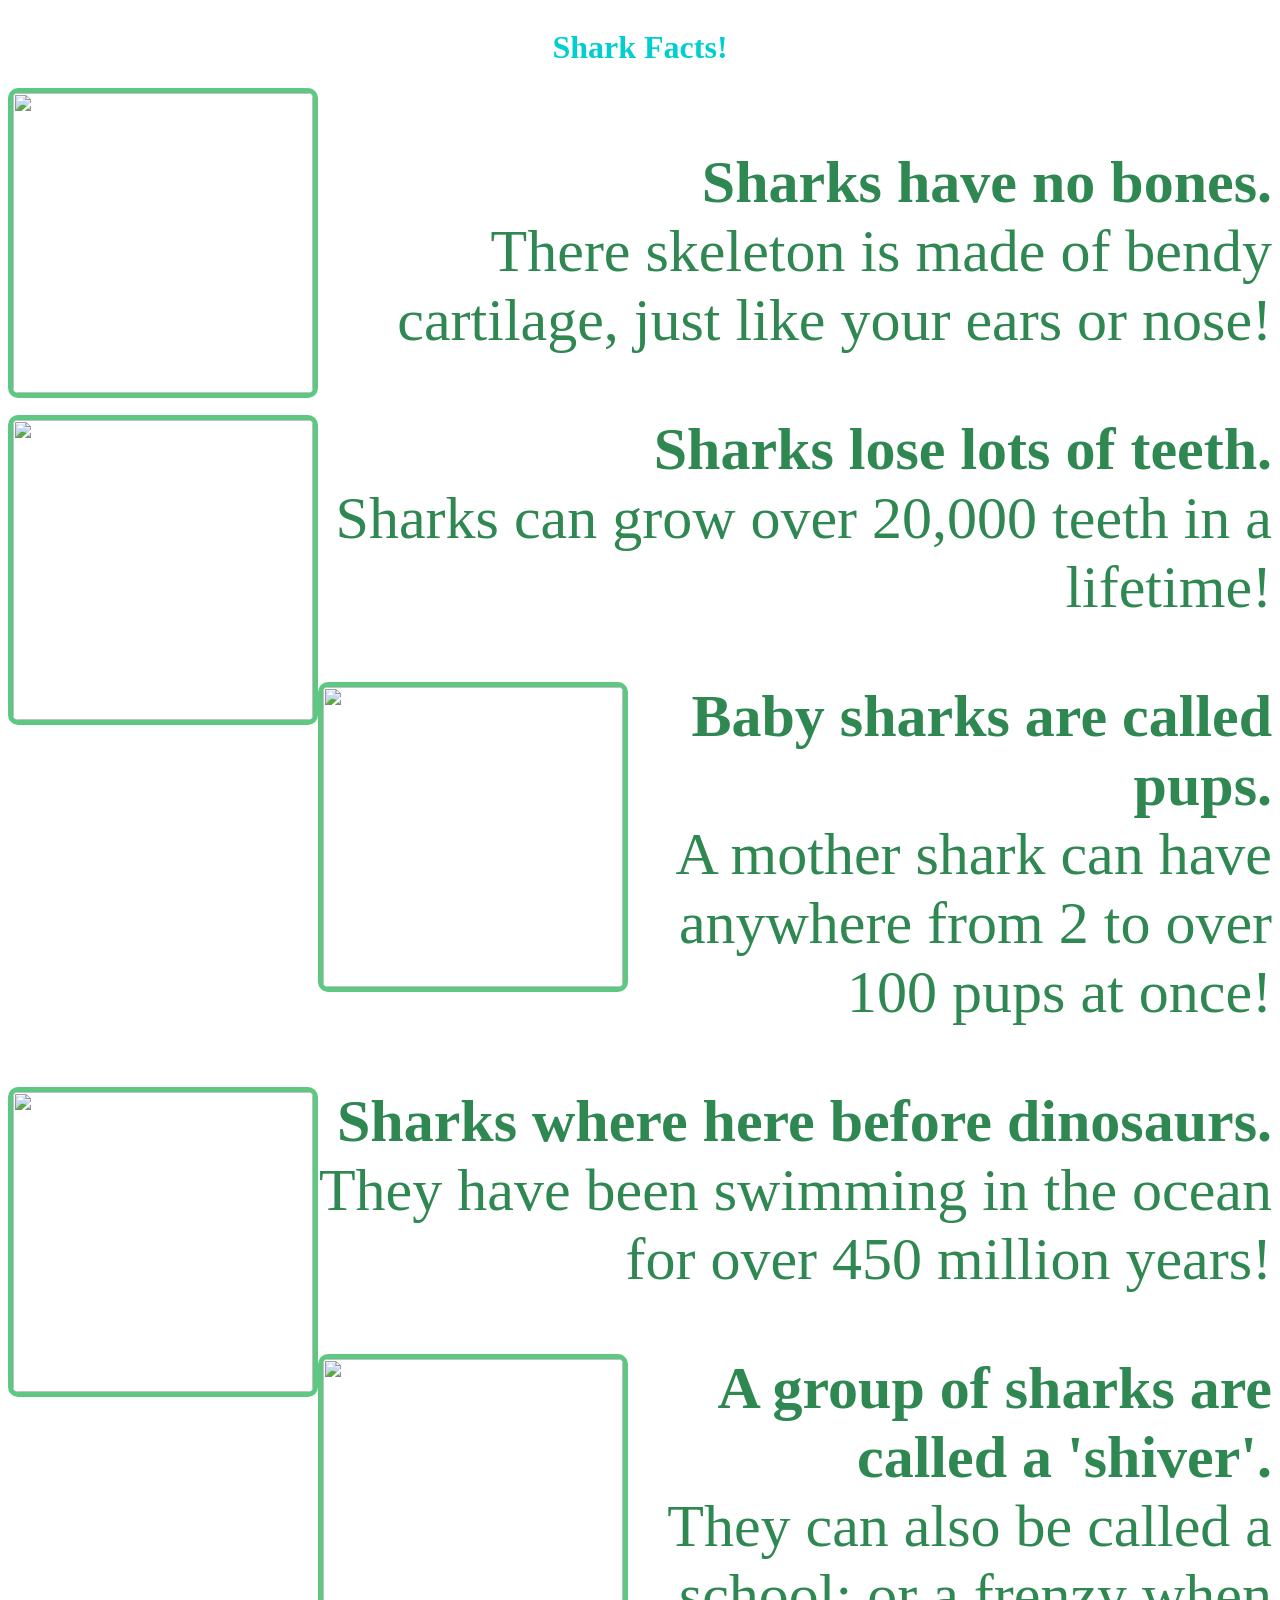
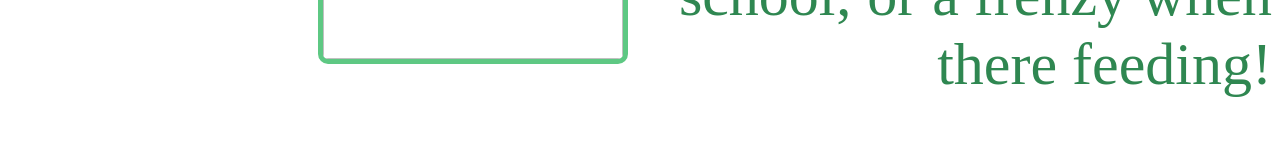
==== index.html @ eafaf6a6 "update index.html" ====
<html>
    <head>
        <link rel="stylesheet" href="stylesheet.css">
    </head>
    <body>
		<div id="title">
			<h1>Shark Facts!</h1>
		</div>
		
		<div class="content-container">
	        <img class="shark" id="1" src="https://i.pinimg.com/736x/7f/42/29/7f4229f20f94eeb55e0e1acdf5a1937b.jpg">
	        <p class="text" id="Bones">
	            <b>Sharks have no bones.</b>
	            <br>
	            There skeleton is made of bendy cartilage, just like your ears or nose!
	        </p>
	
	        <img class="shark" id="2" src="https://i.pinimg.com/736x/51/2c/f2/512cf27a6338da231a027a22ac212e88.jpg">
	        <p class="text" id="Teeth">
	            <b>Sharks lose lots of teeth.</b>
	            <br>
	        	Sharks can grow over 20,000 teeth in a lifetime!
	        </p>
	
	        <img class="shark" id="3" src="https://i.pinimg.com/736x/46/2e/a1/462ea1d4961094d97f12cc8a5d8af918.jpg">
	        <p class="text" id="Pups">
	            <b>Baby sharks are called pups.</b>
	            <br>
	            A mother shark can have anywhere from 2 to over 100 pups at once!
	        </p>
	
	        <img class="shark" id="4" src="https://i.pinimg.com/736x/aa/ae/6f/aaae6f0ce15c08f134515fa7d2a40084.jpg">
	        <p class="text" id="Dinos">
	            <b>Sharks where here before dinosaurs.</b>
	            <br>
	            They have been swimming in the ocean for over 450 million years!
	        </p>
	
	        <img class="shark" id="5" src="https://i.pinimg.com/736x/c7/9d/cc/c79dcc28bcb3830e1f97a99a1a06ac01.jpg">
	        <p class="text" id="Shiver">
	            <b>A group of sharks are called a 'shiver'.</b>
	            <br>
	            They can also be called a school; or a frenzy when there feeding!
	        </p>
		</div>
    </body>
</html>
---- stylesheet.css ----
body {
    background-image: url("https://i.pinimg.com/736x/b1/52/fb/b152fbb42e81cf2994d87585a8a04dac.jpg");
    background-position: center;
    background-size: cover;
    background-attachment: fixed;
	display: flex;
	justify-content: center;
	align-items: center;
	flex-direction: column;
}
#title {
	display: flex;
	justify-content: center;
	align-items: center;
	flex-direction: row;
}
#title h1 {
	font-size: 2rem;
	color: darkturquoise;
}
.shark {
    border: 5px solid #5EC883;
    border-radius: 10px;
    float: left;
    width: 300px;
    height: 300px;
}

.text {
    font-size: 60px;
    color: #2F8751;
    text-align: right;
    position: right;
}
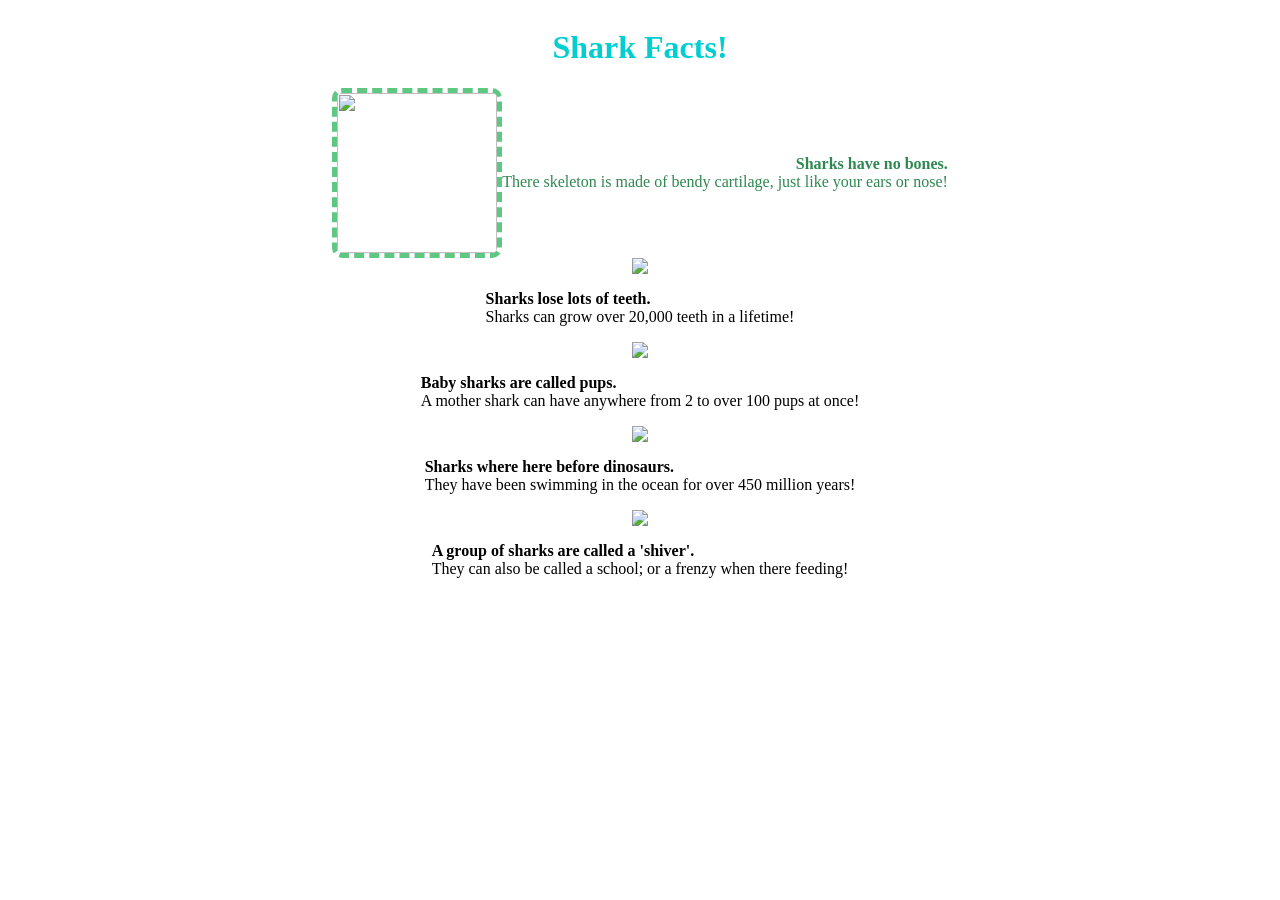
==== commit 27646a45: "update index.html" ====
--- a/index.html
+++ b/index.html
@@ -2,18 +2,21 @@
     <head>
         <link rel="stylesheet" href="stylesheet.css">
     </head>
+	
     <body>
 		<div id="title">
 			<h1>Shark Facts!</h1>
 		</div>
 		
 		<div class="content-container">
-	        <img class="shark" id="1" src="https://i.pinimg.com/736x/7f/42/29/7f4229f20f94eeb55e0e1acdf5a1937b.jpg">
-	        <p class="text" id="Bones">
-	            <b>Sharks have no bones.</b>
-	            <br>
-	            There skeleton is made of bendy cartilage, just like your ears or nose!
-	        </p>
+			<div class="contentCard">
+		        <img class="shark" src="https://i.pinimg.com/736x/7f/42/29/7f4229f20f94eeb55e0e1acdf5a1937b.jpg">
+		        <p class="text">
+		            <b>Sharks have no bones.</b>
+		            <br>
+		            There skeleton is made of bendy cartilage, just like your ears or nose!
+		        </p>
+			</div>
 	
 	        <img class="shark" id="2" src="https://i.pinimg.com/736x/51/2c/f2/512cf27a6338da231a027a22ac212e88.jpg">
 	        <p class="text" id="Teeth">
--- a/stylesheet.css
+++ b/stylesheet.css
@@ -18,16 +18,28 @@
 	font-size: 2rem;
 	color: darkturquoise;
 }
-.shark {
-    border: 5px solid #5EC883;
+.content-container {
+	display: flex;
+	justify-content: center;
+	align-items: center;
+	flex-direction: column;
+}
+.content-container .contentCard {
+	display: flex;
+	justify-content: center;
+	align-items:center;
+	flex-direction: row;
+}
+.content-container .contentCard .shark {
+	border: 5px dashed #5EC883;
     border-radius: 10px;
-    float: left;
-    width: 300px;
-    height: 300px;
+	display: flex;
+    align-items: center;
+    width: 10rem;
+    height: 10rem;
 }
-
-.text {
-    font-size: 60px;
+.content-container .contentCard .text {
+	font-size: 1rem;
     color: #2F8751;
     text-align: right;
     position: right;
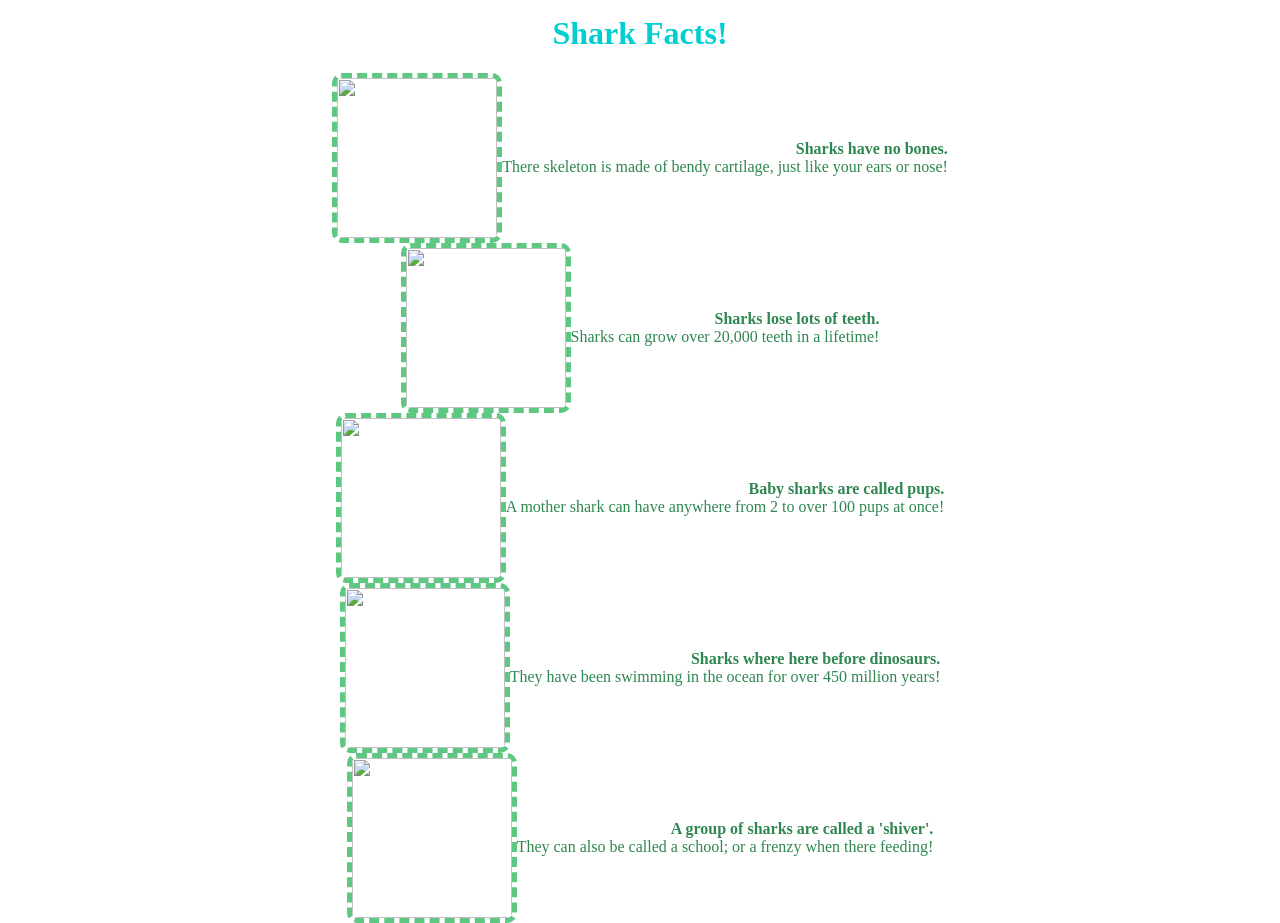
==== commit c5516148: "update index.html" ====
--- a/index.html
+++ b/index.html
@@ -18,33 +18,41 @@
 		        </p>
 			</div>
 	
-	        <img class="shark" id="2" src="https://i.pinimg.com/736x/51/2c/f2/512cf27a6338da231a027a22ac212e88.jpg">
-	        <p class="text" id="Teeth">
-	            <b>Sharks lose lots of teeth.</b>
-	            <br>
-	        	Sharks can grow over 20,000 teeth in a lifetime!
-	        </p>
-	
-	        <img class="shark" id="3" src="https://i.pinimg.com/736x/46/2e/a1/462ea1d4961094d97f12cc8a5d8af918.jpg">
-	        <p class="text" id="Pups">
-	            <b>Baby sharks are called pups.</b>
-	            <br>
-	            A mother shark can have anywhere from 2 to over 100 pups at once!
-	        </p>
-	
-	        <img class="shark" id="4" src="https://i.pinimg.com/736x/aa/ae/6f/aaae6f0ce15c08f134515fa7d2a40084.jpg">
-	        <p class="text" id="Dinos">
-	            <b>Sharks where here before dinosaurs.</b>
-	            <br>
-	            They have been swimming in the ocean for over 450 million years!
-	        </p>
-	
-	        <img class="shark" id="5" src="https://i.pinimg.com/736x/c7/9d/cc/c79dcc28bcb3830e1f97a99a1a06ac01.jpg">
-	        <p class="text" id="Shiver">
-	            <b>A group of sharks are called a 'shiver'.</b>
-	            <br>
-	            They can also be called a school; or a frenzy when there feeding!
-	        </p>
+	        <div class="contentCard">
+				<img class="shark" src="https://i.pinimg.com/736x/51/2c/f2/512cf27a6338da231a027a22ac212e88.jpg">
+		        <p class="text">
+		            <b>Sharks lose lots of teeth.</b>
+		            <br>
+		        	Sharks can grow over 20,000 teeth in a lifetime!
+		        </p>
+			</div>
+
+			<div class="contentCard">
+		        <img class="shark" src="https://i.pinimg.com/736x/46/2e/a1/462ea1d4961094d97f12cc8a5d8af918.jpg">
+		        <p class="text">
+		            <b>Baby sharks are called pups.</b>
+		            <br>
+		            A mother shark can have anywhere from 2 to over 100 pups at once!
+		        </p>
+			</div>
+
+			<div class="contentCard">
+		        <img class="shark" src="https://i.pinimg.com/736x/aa/ae/6f/aaae6f0ce15c08f134515fa7d2a40084.jpg">
+		        <p class="text">
+		            <b>Sharks where here before dinosaurs.</b>
+		            <br>
+		            They have been swimming in the ocean for over 450 million years!
+		        </p>
+			</div>
+
+			<div class="contentCard">
+		        <img class="shark" src="https://i.pinimg.com/736x/c7/9d/cc/c79dcc28bcb3830e1f97a99a1a06ac01.jpg">
+		        <p class="text">
+		            <b>A group of sharks are called a 'shiver'.</b>
+		            <br>
+		            They can also be called a school; or a frenzy when there feeding!
+		        </p>
+			</div>
 		</div>
     </body>
 </html>
--- a/stylesheet.css
+++ b/stylesheet.css
@@ -7,12 +7,14 @@
 	justify-content: center;
 	align-items: center;
 	flex-direction: column;
+	height: 100vh;
 }
 #title {
 	display: flex;
 	justify-content: center;
 	align-items: center;
 	flex-direction: row;
+	width: 100%;
 }
 #title h1 {
 	font-size: 2rem;
@@ -23,12 +25,14 @@
 	justify-content: center;
 	align-items: center;
 	flex-direction: column;
+	width: 100%;
 }
 .content-container .contentCard {
 	display: flex;
 	justify-content: center;
 	align-items:center;
 	flex-direction: row;
+	width: 90%;
 }
 .content-container .contentCard .shark {
 	border: 5px dashed #5EC883;
@@ -42,5 +46,4 @@
 	font-size: 1rem;
     color: #2F8751;
     text-align: right;
-    position: right;
 }
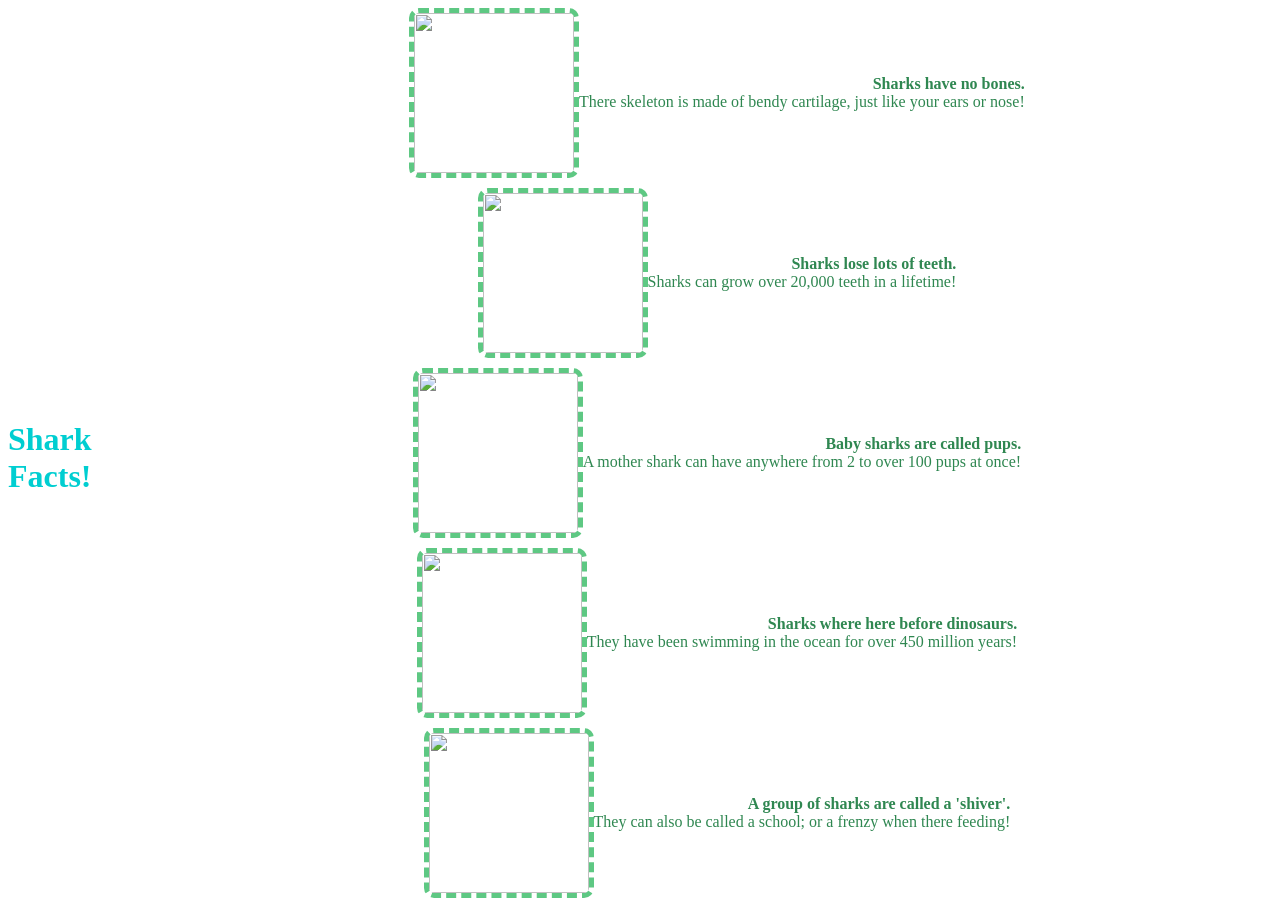
==== commit 2bee0c1e: "update index.html" ====
--- a/index.html
+++ b/index.html
@@ -6,52 +6,52 @@
     <body>
 		<div id="title">
 			<h1>Shark Facts!</h1>
-		</div>
 		
-		<div class="content-container">
-			<div class="contentCard">
-		        <img class="shark" src="https://i.pinimg.com/736x/7f/42/29/7f4229f20f94eeb55e0e1acdf5a1937b.jpg">
-		        <p class="text">
-		            <b>Sharks have no bones.</b>
-		            <br>
-		            There skeleton is made of bendy cartilage, just like your ears or nose!
-		        </p>
-			</div>
+			<div class="content-container">
+				<div class="contentCard">
+			        <img class="shark" src="https://i.pinimg.com/736x/7f/42/29/7f4229f20f94eeb55e0e1acdf5a1937b.jpg">
+			        <p class="text">
+			            <b>Sharks have no bones.</b>
+			            <br>
+			            There skeleton is made of bendy cartilage, just like your ears or nose!
+			        </p>
+				</div>
+		
+		        <div class="contentCard">
+					<img class="shark" src="https://i.pinimg.com/736x/51/2c/f2/512cf27a6338da231a027a22ac212e88.jpg">
+			        <p class="text">
+			            <b>Sharks lose lots of teeth.</b>
+			            <br>
+			        	Sharks can grow over 20,000 teeth in a lifetime!
+			        </p>
+				</div>
 	
-	        <div class="contentCard">
-				<img class="shark" src="https://i.pinimg.com/736x/51/2c/f2/512cf27a6338da231a027a22ac212e88.jpg">
-		        <p class="text">
-		            <b>Sharks lose lots of teeth.</b>
-		            <br>
-		        	Sharks can grow over 20,000 teeth in a lifetime!
-		        </p>
-			</div>
-
-			<div class="contentCard">
-		        <img class="shark" src="https://i.pinimg.com/736x/46/2e/a1/462ea1d4961094d97f12cc8a5d8af918.jpg">
-		        <p class="text">
-		            <b>Baby sharks are called pups.</b>
-		            <br>
-		            A mother shark can have anywhere from 2 to over 100 pups at once!
-		        </p>
-			</div>
-
-			<div class="contentCard">
-		        <img class="shark" src="https://i.pinimg.com/736x/aa/ae/6f/aaae6f0ce15c08f134515fa7d2a40084.jpg">
-		        <p class="text">
-		            <b>Sharks where here before dinosaurs.</b>
-		            <br>
-		            They have been swimming in the ocean for over 450 million years!
-		        </p>
-			</div>
-
-			<div class="contentCard">
-		        <img class="shark" src="https://i.pinimg.com/736x/c7/9d/cc/c79dcc28bcb3830e1f97a99a1a06ac01.jpg">
-		        <p class="text">
-		            <b>A group of sharks are called a 'shiver'.</b>
-		            <br>
-		            They can also be called a school; or a frenzy when there feeding!
-		        </p>
+				<div class="contentCard">
+			        <img class="shark" src="https://i.pinimg.com/736x/46/2e/a1/462ea1d4961094d97f12cc8a5d8af918.jpg">
+			        <p class="text">
+			            <b>Baby sharks are called pups.</b>
+			            <br>
+			            A mother shark can have anywhere from 2 to over 100 pups at once!
+			        </p>
+				</div>
+	
+				<div class="contentCard">
+			        <img class="shark" src="https://i.pinimg.com/736x/aa/ae/6f/aaae6f0ce15c08f134515fa7d2a40084.jpg">
+			        <p class="text">
+			            <b>Sharks where here before dinosaurs.</b>
+			            <br>
+			            They have been swimming in the ocean for over 450 million years!
+			        </p>
+				</div>
+	
+				<div class="contentCard">
+			        <img class="shark" src="https://i.pinimg.com/736x/c7/9d/cc/c79dcc28bcb3830e1f97a99a1a06ac01.jpg">
+			        <p class="text">
+			            <b>A group of sharks are called a 'shiver'.</b>
+			            <br>
+			            They can also be called a school; or a frenzy when there feeding!
+			        </p>
+				</div>
 			</div>
 		</div>
     </body>
--- a/stylesheet.css
+++ b/stylesheet.css
@@ -33,6 +33,7 @@
 	align-items:center;
 	flex-direction: row;
 	width: 90%;
+	margin-bottom: 10px;
 }
 .content-container .contentCard .shark {
 	border: 5px dashed #5EC883;
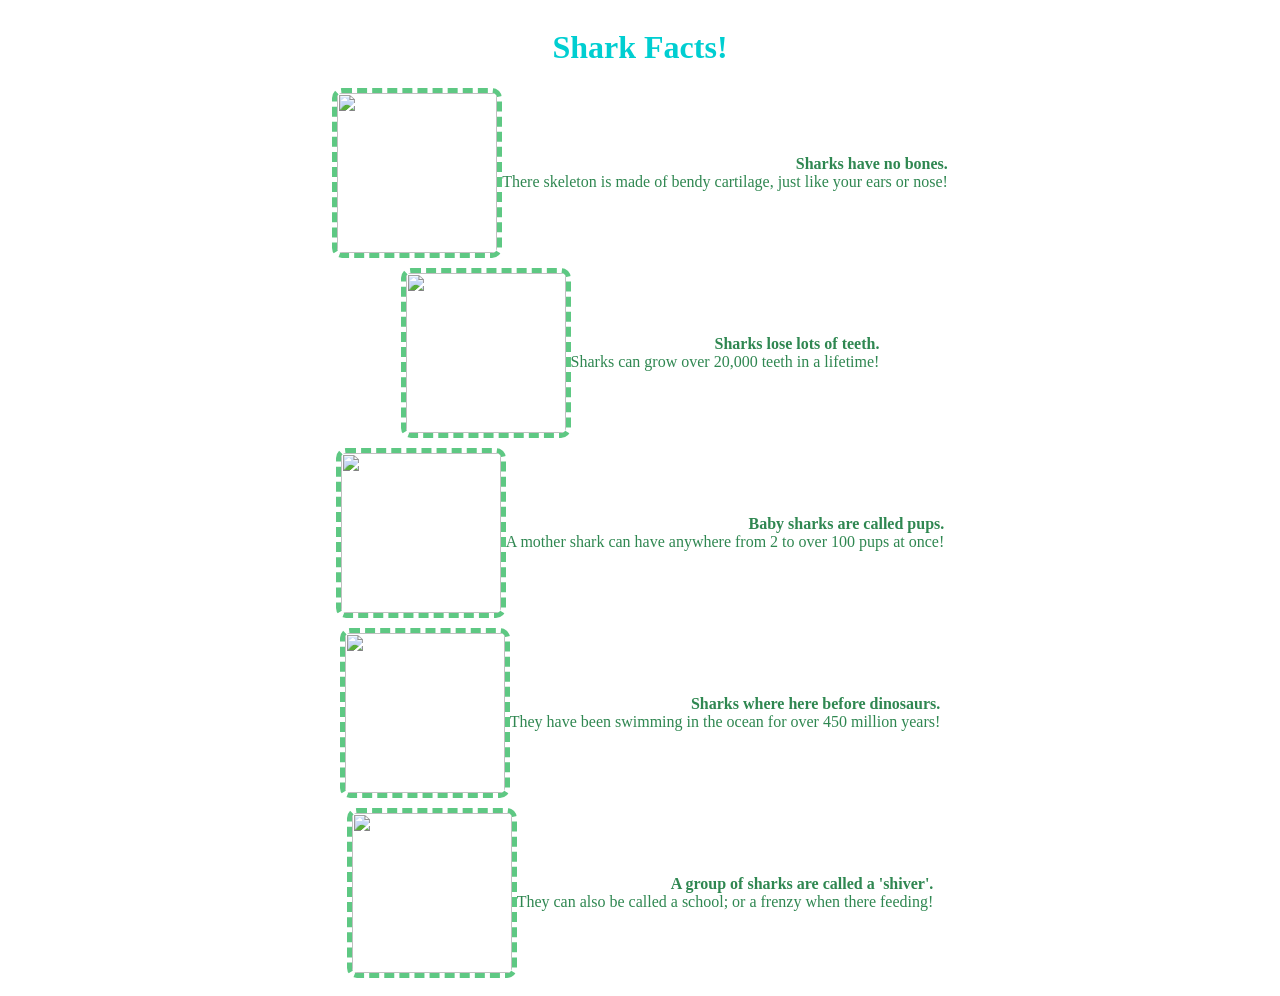
==== commit 4c441b13: "update index.html" ====
--- a/index.html
+++ b/index.html
@@ -6,52 +6,52 @@
     <body>
 		<div id="title">
 			<h1>Shark Facts!</h1>
+		</div>
 		
-			<div class="content-container">
-				<div class="contentCard">
-			        <img class="shark" src="https://i.pinimg.com/736x/7f/42/29/7f4229f20f94eeb55e0e1acdf5a1937b.jpg">
-			        <p class="text">
-			            <b>Sharks have no bones.</b>
-			            <br>
-			            There skeleton is made of bendy cartilage, just like your ears or nose!
-			        </p>
-				</div>
-		
-		        <div class="contentCard">
-					<img class="shark" src="https://i.pinimg.com/736x/51/2c/f2/512cf27a6338da231a027a22ac212e88.jpg">
-			        <p class="text">
-			            <b>Sharks lose lots of teeth.</b>
-			            <br>
-			        	Sharks can grow over 20,000 teeth in a lifetime!
-			        </p>
-				</div>
+		<div class="content-container">
+			<div class="contentCard">
+		        <img class="shark" src="https://i.pinimg.com/736x/7f/42/29/7f4229f20f94eeb55e0e1acdf5a1937b.jpg">
+		        <p class="text">
+		            <b>Sharks have no bones.</b>
+		            <br>
+		            There skeleton is made of bendy cartilage, just like your ears or nose!
+		        </p>
+			</div>
 	
-				<div class="contentCard">
-			        <img class="shark" src="https://i.pinimg.com/736x/46/2e/a1/462ea1d4961094d97f12cc8a5d8af918.jpg">
-			        <p class="text">
-			            <b>Baby sharks are called pups.</b>
-			            <br>
-			            A mother shark can have anywhere from 2 to over 100 pups at once!
-			        </p>
-				</div>
-	
-				<div class="contentCard">
-			        <img class="shark" src="https://i.pinimg.com/736x/aa/ae/6f/aaae6f0ce15c08f134515fa7d2a40084.jpg">
-			        <p class="text">
-			            <b>Sharks where here before dinosaurs.</b>
-			            <br>
-			            They have been swimming in the ocean for over 450 million years!
-			        </p>
-				</div>
-	
-				<div class="contentCard">
-			        <img class="shark" src="https://i.pinimg.com/736x/c7/9d/cc/c79dcc28bcb3830e1f97a99a1a06ac01.jpg">
-			        <p class="text">
-			            <b>A group of sharks are called a 'shiver'.</b>
-			            <br>
-			            They can also be called a school; or a frenzy when there feeding!
-			        </p>
-				</div>
+	        <div class="contentCard">
+				<img class="shark" src="https://i.pinimg.com/736x/51/2c/f2/512cf27a6338da231a027a22ac212e88.jpg">
+		        <p class="text">
+		            <b>Sharks lose lots of teeth.</b>
+		            <br>
+		        	Sharks can grow over 20,000 teeth in a lifetime!
+		        </p>
+			</div>
+
+			<div class="contentCard">
+		        <img class="shark" src="https://i.pinimg.com/736x/46/2e/a1/462ea1d4961094d97f12cc8a5d8af918.jpg">
+		        <p class="text">
+		            <b>Baby sharks are called pups.</b>
+		            <br>
+		            A mother shark can have anywhere from 2 to over 100 pups at once!
+		        </p>
+			</div>
+
+			<div class="contentCard">
+		        <img class="shark" src="https://i.pinimg.com/736x/aa/ae/6f/aaae6f0ce15c08f134515fa7d2a40084.jpg">
+		        <p class="text">
+		            <b>Sharks where here before dinosaurs.</b>
+		            <br>
+		            They have been swimming in the ocean for over 450 million years!
+		        </p>
+			</div>
+
+			<div class="contentCard">
+		        <img class="shark" src="https://i.pinimg.com/736x/c7/9d/cc/c79dcc28bcb3830e1f97a99a1a06ac01.jpg">
+		        <p class="text">
+		            <b>A group of sharks are called a 'shiver'.</b>
+		            <br>
+		            They can also be called a school; or a frenzy when there feeding!
+		        </p>
 			</div>
 		</div>
     </body>
--- a/stylesheet.css
+++ b/stylesheet.css
@@ -7,7 +7,7 @@
 	justify-content: center;
 	align-items: center;
 	flex-direction: column;
-	height: 100vh;
+	min-height: 100vh;
 }
 #title {
 	display: flex;
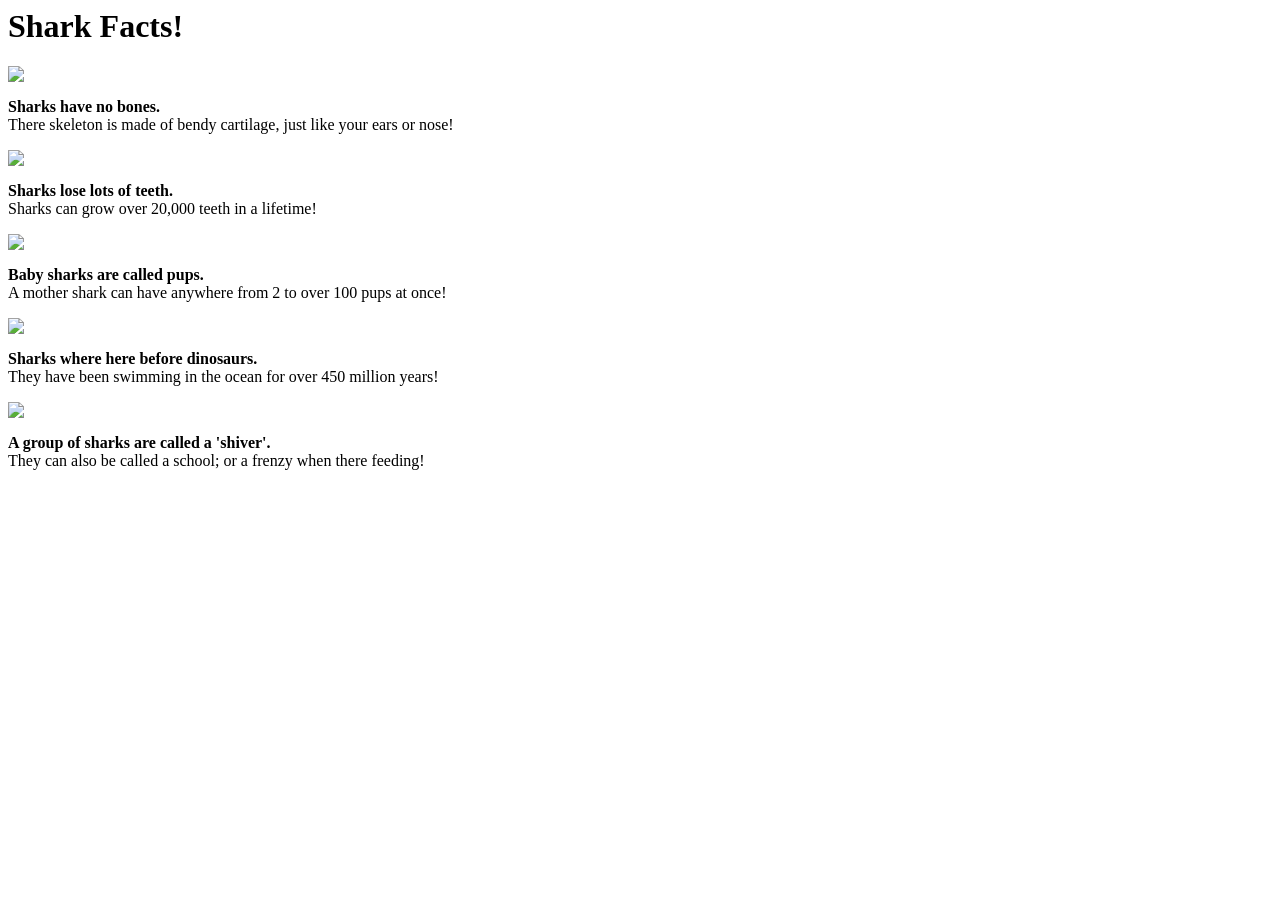
==== commit 68d0555e: "Fix image src attributes in index.html" ====
--- a/index.html
+++ b/index.html
@@ -1,58 +1,35 @@
+<div>
 <html>
-    <head>
-        <link rel="stylesheet" href="stylesheet.css">
-    </head>
-	
-    <body>
-		<div id="title">
-			<h1>Shark Facts!</h1>
-		</div>
-		
-		<div class="content-container">
-			<div class="contentCard">
-		        <img class="shark" src="https://i.pinimg.com/736x/7f/42/29/7f4229f20f94eeb55e0e1acdf5a1937b.jpg">
-		        <p class="text">
-		            <b>Sharks have no bones.</b>
-		            <br>
-		            There skeleton is made of bendy cartilage, just like your ears or nose!
-		        </p>
-			</div>
-	
-	        <div class="contentCard">
-				<img class="shark" src="https://i.pinimg.com/736x/51/2c/f2/512cf27a6338da231a027a22ac212e88.jpg">
-		        <p class="text">
-		            <b>Sharks lose lots of teeth.</b>
-		            <br>
-		        	Sharks can grow over 20,000 teeth in a lifetime!
-		        </p>
-			</div>
-
-			<div class="contentCard">
-		        <img class="shark" src="https://i.pinimg.com/736x/46/2e/a1/462ea1d4961094d97f12cc8a5d8af918.jpg">
-		        <p class="text">
-		            <b>Baby sharks are called pups.</b>
-		            <br>
-		            A mother shark can have anywhere from 2 to over 100 pups at once!
-		        </p>
-			</div>
-
-			<div class="contentCard">
-		        <img class="shark" src="https://i.pinimg.com/736x/aa/ae/6f/aaae6f0ce15c08f134515fa7d2a40084.jpg">
-		        <p class="text">
-		            <b>Sharks where here before dinosaurs.</b>
-		            <br>
-		            They have been swimming in the ocean for over 450 million years!
-		        </p>
-			</div>
-
-			<div class="contentCard">
-		        <img class="shark" src="https://i.pinimg.com/736x/c7/9d/cc/c79dcc28bcb3830e1f97a99a1a06ac01.jpg">
-		        <p class="text">
-		            <b>A group of sharks are called a 'shiver'.</b>
-		            <br>
-		            They can also be called a school; or a frenzy when there feeding!
-		        </p>
-			</div>
-		</div>
-    </body>
-</html>+ <head>
+  <link rel="stylesheet" href=".css">
+ </head>
+ <body>
+  <h1>Shark Facts! </h1>
+  <img class="shark" id="1" src="https://i.pinimg.com/736x/7f/42/29/7f4229f20f94eeb55e0e1acdf5a1937b.jpg">
+  <p class="text" id="Bones">
+   <b>Sharks have no bones.</b><br>
+   There skeleton is made of bendy cartilage, just like your ears or nose! 
+  </p>
+  <img class="shark" id="2" src="https://i.pinimg.com/736x/51/2c/f2/512cf27a6338da231a027a22ac212e88.jpg">
+  <p class="text" id="Teeth">
+    <b>Sharks lose lots of teeth. </b><br>
+    Sharks can grow over 20,000 teeth in a lifetime!
+  </p>
+  <img class="shark" id="3" src="https://i.pinimg.com/736x/46/2e/a1/462ea1d4961094d97f12cc8a5d8af918.jpg">
+  <p class="text" id="Pups">
+    <b>Baby sharks are called pups. </b><br>
+    A mother shark can have anywhere from 2 to over 100 pups at once! 
+  </p>
+  <img class="shark" id="4" src="https://i.pinimg.com/736x/aa/ae/6f/aaae6f0ce15c08f134515fa7d2a40084.jpg">
+  <p class="text" id="Dinos">
+    <b>Sharks where here before dinosaurs. </b><br>
+    They have been swimming in the ocean for over 450 million years!
+  </p>
+  <img class="shark" id="5" src="https://i.pinimg.com/736x/c7/9d/cc/c79dcc28bcb3830e1f97a99a1a06ac01.jpg">
+  <p class="text" id="Shiver">
+    <b>A group of sharks are called a 'shiver'.</b><br>
+    They can also be called a school; or a frenzy when there feeding! 
+  </p>
+ </body>
+</html>
+</div>
--- a/.css
+++ b/.css
@@ -0,0 +1,26 @@
+<style>
+<css>
+body {
+   bg-image: url("https://i.pinimg.com/736x/b1/52/fb/b152fbb42e81cf2994d87585a8a04dac.jpg");
+   bg-position: center;
+   bg-size: cover;
+   bg-attachment: fixed;
+  h2 {
+    font-size: 100px;
+    font-color: blue;
+  }
+ .shark{
+  border: 5px solid #5EC883;
+  border-radius: 10px;
+  float: left;
+  width: 300px;
+  height: 300px;
+ }
+.text{
+ font-size: 60px;
+ color: #2F8751;
+ text-align: right;
+ position: right;
+}
+</css>
+</style>
